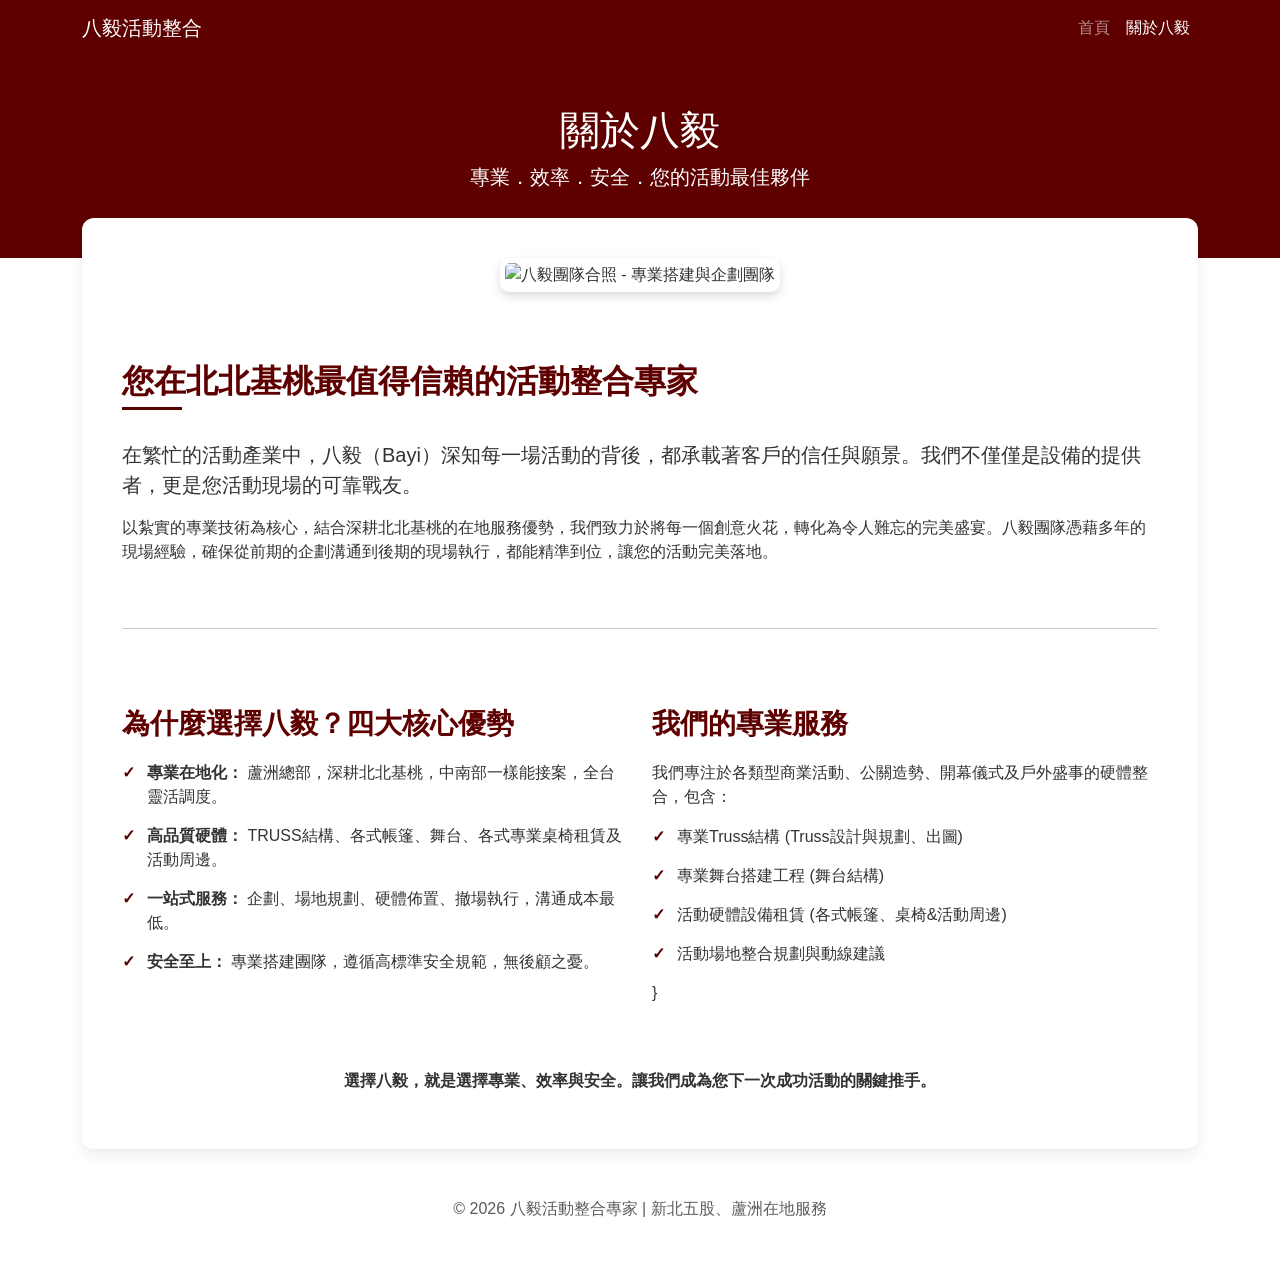
==== about.html @ 5c711c10 "Update about.html" ====
<!DOCTYPE html>
<html lang="zh-Hant">
<head>
    <meta charset="UTF-8">
    <meta name="viewport" content="width=device-width, initial-scale=1.0">
    <title>關於八毅 | 北北基桃活動整合專家 - 專業團隊</title>
    <link href="https://cdn.jsdelivr.net/npm/bootstrap@5.3.0/dist/css/bootstrap.min.css" rel="stylesheet">
 <style>
    :root {
        /* 改用更深、更沈穩的酒紅色 */
        --brand-wine: #5E0000; 
    }

    body { background-color: #ffffff; color: #333; font-family: "Microsoft JhengHei", sans-serif; }

    /* 以下設定維持不變，這樣整體色調會同步變深 */
    .hero-section { background: var(--brand-wine); color: white; padding: 50px 0; text-align: center; }
    .navbar { background-color: var(--brand-wine) !important; }

    .main-content { background: white; padding: 40px; border-radius: 12px; box-shadow: 0 6px 15px rgba(0,0,0,0.08); margin-top: -40px; }
    
    .team-photo-container { text-align: center; margin-bottom: 40px; }
    .team-photo { 
        max-width: 100%; height: auto; border-radius: 10px; 
        box-shadow: 0 4px 10px rgba(0,0,0,0.15); 
        border: 5px solid white; 
    }
    
    h2, h3 { color: var(--brand-wine); font-weight: 600; margin-top: 30px; margin-bottom: 20px; }
    
    .section-title { position: relative; padding-bottom: 10px; margin-bottom: 30px; }
    .section-title:after { content: ''; position: absolute; left: 0; bottom: 0; width: 60px; height: 3px; background-color: var(--brand-wine); }
    
    .advantage-list { list-style: none; padding-left: 0; }
    .advantage-list li { margin-bottom: 15px; position: relative; padding-left: 25px; }
    .advantage-list li:before { content: '✓'; position: absolute; left: 0; color: var(--brand-wine); font-weight: bold; }
</style>
</head>
<body>

    <nav class="navbar navbar-expand-lg navbar-dark bg-dark">
        <div class="container">
            <a class="navbar-brand" href="index.html">八毅活動整合</a>
            <div class="navbar-nav ms-auto">
                <a class="nav-link" href="index.html">首頁</a>
                <a class="nav-link active" href="about.html">關於八毅</a>
            </div>
        </div>
    </nav>

    <div class="hero-section">
        <div class="container">
            <h1>關於八毅</h1>
            <p class="lead">專業．效率．安全．您的活動最佳夥伴</p>
        </div>
    </div>

    <div class="container mb-5">
        <div class="main-content">
            
            <div class="team-photo-container">
                <img src="team-photo.jpg" alt="八毅團隊合照 - 專業搭建與企劃團隊" class="team-photo">
            </div>

            <div class="row">
                <div class="col-lg-12">
                    <h2 class="section-title">您在北北基桃最值得信賴的活動整合專家</h2>
                    <p class="lead">在繁忙的活動產業中，八毅（Bayi）深知每一場活動的背後，都承載著客戶的信任與願景。我們不僅僅是設備的提供者，更是您活動現場的可靠戰友。</p>
                    
                    <p>以紮實的專業技術為核心，結合深耕北北基桃的在地服務優勢，我們致力於將每一個創意火花，轉化為令人難忘的完美盛宴。八毅團隊憑藉多年的現場經驗，確保從前期的企劃溝通到後期的現場執行，都能精準到位，讓您的活動完美落地。</p>
                </div>
            </div>

            <hr class="my-5">

            <div class="row">
                <div class="col-md-6">
                    <h3>為什麼選擇八毅？四大核心優勢</h3>
                    <ul class="advantage-list">
                        <li><strong>專業在地化：</strong> 蘆洲總部，深耕北北基桃，中南部一樣能接案，全台靈活調度。</li>
                        <li><strong>高品質硬體：</strong> TRUSS結構、各式帳篷、舞台、各式專業桌椅租賃及活動周邊。</li>
                        <li><strong>一站式服務：</strong> 企劃、場地規劃、硬體佈置、撤場執行，溝通成本最低。</li>
                        <li><strong>安全至上：</strong> 專業搭建團隊，遵循高標準安全規範，無後顧之憂。</li>
                    </ul>
                </div>
                <div class="col-md-6">
                    <h3>我們的專業服務</h3>
                    <p>我們專注於各類型商業活動、公關造勢、開幕儀式及戶外盛事的硬體整合，包含：</p>
                    <ul class="advantage-list">
                        <li>專業Truss結構 (Truss設計與規劃、出圖)</li>
                        <li>專業舞台搭建工程 (舞台結構)</li>
                        <li>活動硬體設備租賃 (各式帳篷、桌椅&活動周邊)</li>
                        <li>活動場地整合規劃與動線建議</li>
                    }</ul>
                </div>
            </div>

            <div class="text-center mt-5">
                <p><strong>選擇八毅，就是選擇專業、效率與安全。讓我們成為您下一次成功活動的關鍵推手。</strong></p>
            </div>
        </div>
    </div>

    <footer class="text-center mt-5 mb-5 text-muted">
        <div class="container">
            <p>&copy; 2026 八毅活動整合專家 | 新北五股、蘆洲在地服務</p>
        </div>
    </footer>

</body>
</html>
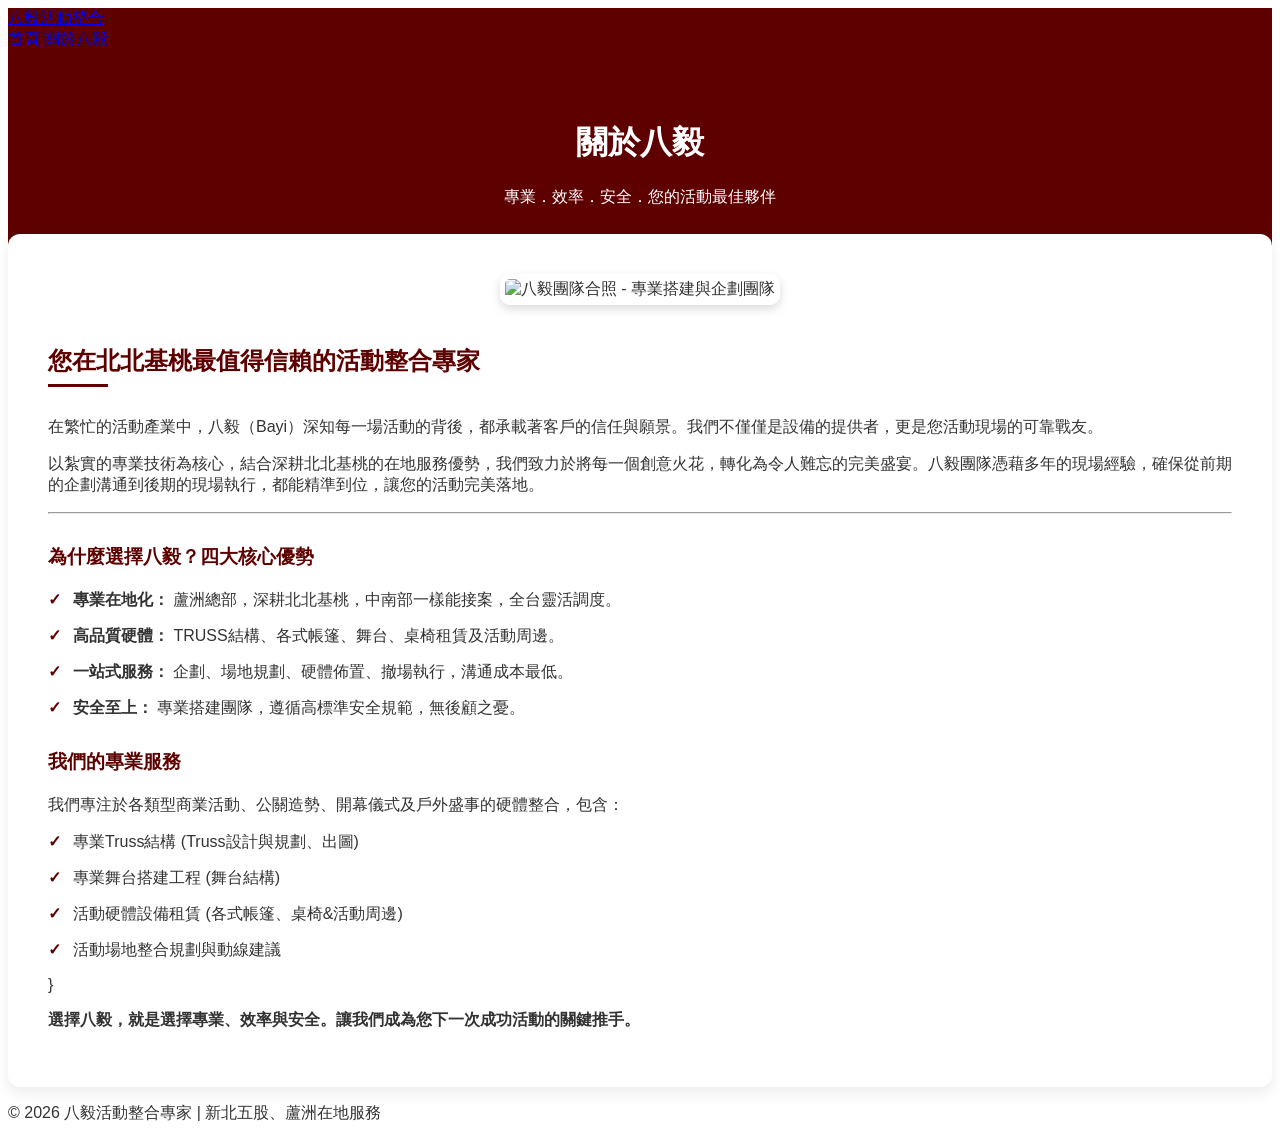
==== commit 16a15171: "Update about.html" ====
--- a/about.html
+++ b/about.html
@@ -4,7 +4,7 @@
     <meta charset="UTF-8">
     <meta name="viewport" content="width=device-width, initial-scale=1.0">
     <title>關於八毅 | 北北基桃活動整合專家 - 專業團隊</title>
-    <link href="https://cdn.jsdelivr.net/npm/bootstrap@5.3.0/dist/css/bootstrap.min.css" rel="stylesheet">
+    <link href="https://i.postimg.cc/3J58dMms/永昌_橫山大山背_圓拱帳_舞台進場.jpg">
  <style>
     :root {
         /* 改用更深、更沈穩的酒紅色 */
@@ -78,7 +78,7 @@
                     <h3>為什麼選擇八毅？四大核心優勢</h3>
                     <ul class="advantage-list">
                         <li><strong>專業在地化：</strong> 蘆洲總部，深耕北北基桃，中南部一樣能接案，全台靈活調度。</li>
-                        <li><strong>高品質硬體：</strong> TRUSS結構、各式帳篷、舞台、各式專業桌椅租賃及活動周邊。</li>
+                        <li><strong>高品質硬體：</strong> TRUSS結構、各式帳篷、舞台、桌椅租賃及活動周邊。</li>
                         <li><strong>一站式服務：</strong> 企劃、場地規劃、硬體佈置、撤場執行，溝通成本最低。</li>
                         <li><strong>安全至上：</strong> 專業搭建團隊，遵循高標準安全規範，無後顧之憂。</li>
                     </ul>
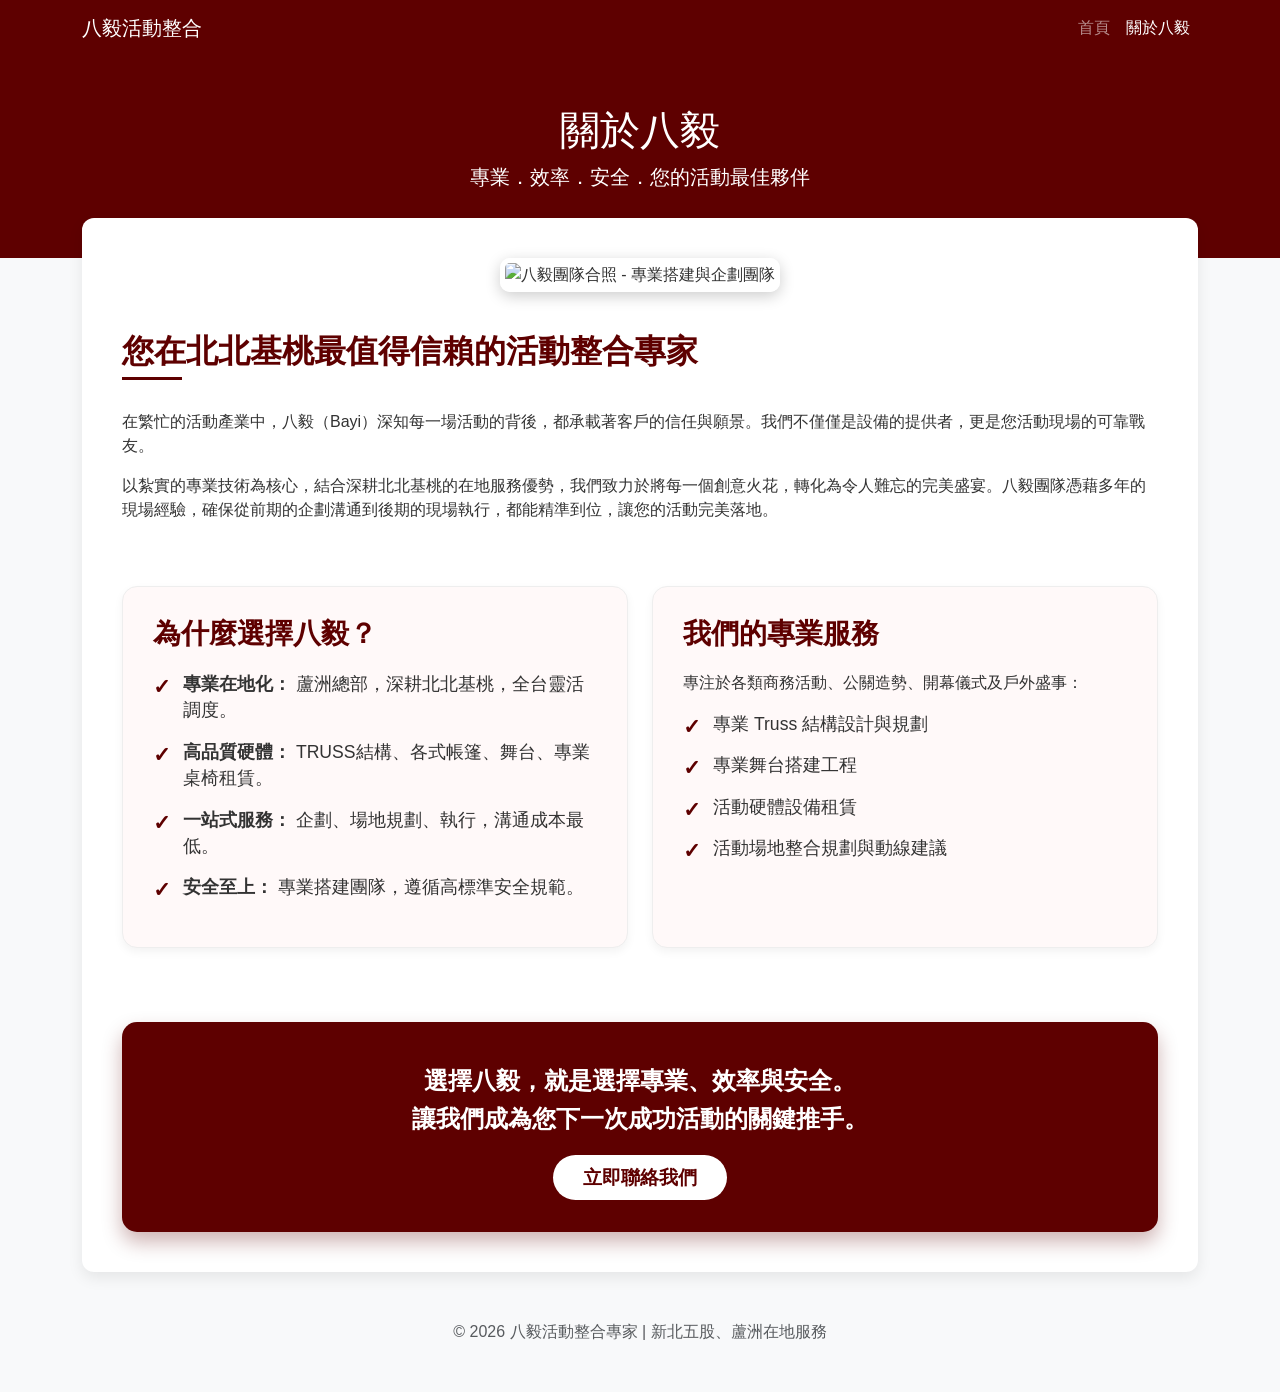
==== commit c9534b5d: "Update about.html" ====
--- a/about.html
+++ b/about.html
@@ -4,37 +4,71 @@
     <meta charset="UTF-8">
     <meta name="viewport" content="width=device-width, initial-scale=1.0">
     <title>關於八毅 | 北北基桃活動整合專家 - 專業團隊</title>
-    <link href="https://i.postimg.cc/3J58dMms/永昌_橫山大山背_圓拱帳_舞台進場.jpg">
- <style>
-    :root {
-        /* 改用更深、更沈穩的酒紅色 */
-        --brand-wine: #5E0000; 
-    }
+    <link href="https://cdn.jsdelivr.net/npm/bootstrap@5.3.0/dist/css/bootstrap.min.css" rel="stylesheet">
+    <style>
+        :root {
+            --brand-wine: #5E0000; 
+        }
 
-    body { background-color: #ffffff; color: #333; font-family: "Microsoft JhengHei", sans-serif; }
+        body { background-color: #f8f9fa; color: #333; font-family: "Microsoft JhengHei", sans-serif; }
 
-    /* 以下設定維持不變，這樣整體色調會同步變深 */
-    .hero-section { background: var(--brand-wine); color: white; padding: 50px 0; text-align: center; }
-    .navbar { background-color: var(--brand-wine) !important; }
+        .hero-section { background: var(--brand-wine); color: white; padding: 50px 0; text-align: center; }
+        .navbar { background-color: var(--brand-wine) !important; }
 
-    .main-content { background: white; padding: 40px; border-radius: 12px; box-shadow: 0 6px 15px rgba(0,0,0,0.08); margin-top: -40px; }
-    
-    .team-photo-container { text-align: center; margin-bottom: 40px; }
-    .team-photo { 
-        max-width: 100%; height: auto; border-radius: 10px; 
-        box-shadow: 0 4px 10px rgba(0,0,0,0.15); 
-        border: 5px solid white; 
-    }
-    
-    h2, h3 { color: var(--brand-wine); font-weight: 600; margin-top: 30px; margin-bottom: 20px; }
-    
-    .section-title { position: relative; padding-bottom: 10px; margin-bottom: 30px; }
-    .section-title:after { content: ''; position: absolute; left: 0; bottom: 0; width: 60px; height: 3px; background-color: var(--brand-wine); }
-    
-    .advantage-list { list-style: none; padding-left: 0; }
-    .advantage-list li { margin-bottom: 15px; position: relative; padding-left: 25px; }
-    .advantage-list li:before { content: '✓'; position: absolute; left: 0; color: var(--brand-wine); font-weight: bold; }
-</style>
+        .main-content { background: white; padding: 40px; border-radius: 12px; box-shadow: 0 6px 15px rgba(0,0,0,0.08); margin-top: -40px; }
+        
+        .team-photo-container { text-align: center; margin-bottom: 40px; }
+        .team-photo { 
+            max-width: 100%; height: auto; border-radius: 10px; 
+            box-shadow: 0 4px 15px rgba(0,0,0,0.2); 
+            border: 5px solid white; 
+        }
+        
+        h2, h3 { color: var(--brand-wine); font-weight: 700; margin-bottom: 20px; }
+        
+        .highlight-box {
+            background-color: #fff9f9;
+            padding: 30px;
+            border-radius: 15px;
+            border: 1px solid #eee;
+            box-shadow: 0 4px 10px rgba(0,0,0,0.05);
+            height: 100%;
+        }
+
+        /* 重點強調區塊與按鈕 */
+        .cta-final-box {
+            background-color: var(--brand-wine);
+            color: white;
+            padding: 40px;
+            border-radius: 15px;
+            margin-top: 50px;
+            text-align: center;
+            box-shadow: 0 10px 20px rgba(94, 0, 0, 0.3);
+        }
+        .cta-final-box p { font-size: 1.5rem; font-weight: 700; margin-bottom: 25px; line-height: 1.6; }
+        .btn-contact {
+            background-color: white;
+            color: var(--brand-wine);
+            font-weight: 700;
+            padding: 12px 30px;
+            font-size: 1.2rem;
+            border-radius: 50px;
+            text-decoration: none;
+            transition: transform 0.2s, box-shadow 0.2s;
+        }
+        .btn-contact:hover {
+            transform: scale(1.05);
+            box-shadow: 0 4px 15px rgba(0,0,0,0.2);
+            color: var(--brand-wine);
+        }
+
+        .section-title { position: relative; padding-bottom: 10px; margin-bottom: 30px; }
+        .section-title:after { content: ''; position: absolute; left: 0; bottom: 0; width: 60px; height: 3px; background-color: var(--brand-wine); }
+        
+        .advantage-list { list-style: none; padding-left: 0; }
+        .advantage-list li { margin-bottom: 15px; position: relative; padding-left: 30px; font-size: 1.1em; }
+        .advantage-list li:before { content: '✓'; position: absolute; left: 0; color: var(--brand-wine); font-weight: bold; font-size: 1.2em; }
+    </style>
 </head>
 <body>
 
@@ -59,44 +93,46 @@
         <div class="main-content">
             
             <div class="team-photo-container">
-                <img src="team-photo.jpg" alt="八毅團隊合照 - 專業搭建與企劃團隊" class="team-photo">
+                <img src="https://i.postimg.cc/3J58dMms/永昌_橫山大山背_圓拱帳_舞台進場.jpg" alt="八毅團隊合照 - 專業搭建與企劃團隊" class="team-photo">
             </div>
 
-            <div class="row">
+            <div class="row mb-5">
                 <div class="col-lg-12">
                     <h2 class="section-title">您在北北基桃最值得信賴的活動整合專家</h2>
-                    <p class="lead">在繁忙的活動產業中，八毅（Bayi）深知每一場活動的背後，都承載著客戶的信任與願景。我們不僅僅是設備的提供者，更是您活動現場的可靠戰友。</p>
-                    
+                    <p>在繁忙的活動產業中，八毅（Bayi）深知每一場活動的背後，都承載著客戶的信任與願景。我們不僅僅是設備的提供者，更是您活動現場的可靠戰友。</p>
                     <p>以紮實的專業技術為核心，結合深耕北北基桃的在地服務優勢，我們致力於將每一個創意火花，轉化為令人難忘的完美盛宴。八毅團隊憑藉多年的現場經驗，確保從前期的企劃溝通到後期的現場執行，都能精準到位，讓您的活動完美落地。</p>
                 </div>
             </div>
 
-            <hr class="my-5">
-
             <div class="row">
-                <div class="col-md-6">
-                    <h3>為什麼選擇八毅？四大核心優勢</h3>
-                    <ul class="advantage-list">
-                        <li><strong>專業在地化：</strong> 蘆洲總部，深耕北北基桃，中南部一樣能接案，全台靈活調度。</li>
-                        <li><strong>高品質硬體：</strong> TRUSS結構、各式帳篷、舞台、桌椅租賃及活動周邊。</li>
-                        <li><strong>一站式服務：</strong> 企劃、場地規劃、硬體佈置、撤場執行，溝通成本最低。</li>
-                        <li><strong>安全至上：</strong> 專業搭建團隊，遵循高標準安全規範，無後顧之憂。</li>
-                    </ul>
+                <div class="col-md-6 mb-4">
+                    <div class="highlight-box">
+                        <h3>為什麼選擇八毅？</h3>
+                        <ul class="advantage-list">
+                            <li><strong>專業在地化：</strong> 蘆洲總部，深耕北北基桃，全台靈活調度。</li>
+                            <li><strong>高品質硬體：</strong> TRUSS結構、各式帳篷、舞台、專業桌椅租賃。</li>
+                            <li><strong>一站式服務：</strong> 企劃、場地規劃、執行，溝通成本最低。</li>
+                            <li><strong>安全至上：</strong> 專業搭建團隊，遵循高標準安全規範。</li>
+                        </ul>
+                    </div>
                 </div>
-                <div class="col-md-6">
-                    <h3>我們的專業服務</h3>
-                    <p>我們專注於各類型商業活動、公關造勢、開幕儀式及戶外盛事的硬體整合，包含：</p>
-                    <ul class="advantage-list">
-                        <li>專業Truss結構 (Truss設計與規劃、出圖)</li>
-                        <li>專業舞台搭建工程 (舞台結構)</li>
-                        <li>活動硬體設備租賃 (各式帳篷、桌椅&活動周邊)</li>
-                        <li>活動場地整合規劃與動線建議</li>
-                    }</ul>
+                <div class="col-md-6 mb-4">
+                    <div class="highlight-box">
+                        <h3>我們的專業服務</h3>
+                        <p>專注於各類商務活動、公關造勢、開幕儀式及戶外盛事：</p>
+                        <ul class="advantage-list">
+                            <li>專業 Truss 結構設計與規劃</li>
+                            <li>專業舞台搭建工程</li>
+                            <li>活動硬體設備租賃</li>
+                            <li>活動場地整合規劃與動線建議</li>
+                        </ul>
+                    </div>
                 </div>
             </div>
 
-            <div class="text-center mt-5">
-                <p><strong>選擇八毅，就是選擇專業、效率與安全。讓我們成為您下一次成功活動的關鍵推手。</strong></p>
+            <div class="cta-final-box">
+                <p>選擇八毅，就是選擇專業、效率與安全。<br>讓我們成為您下一次成功活動的關鍵推手。</p>
+                <a href="mailto:your-email@example.com" class="btn-contact">立即聯絡我們</a>
             </div>
         </div>
     </div>
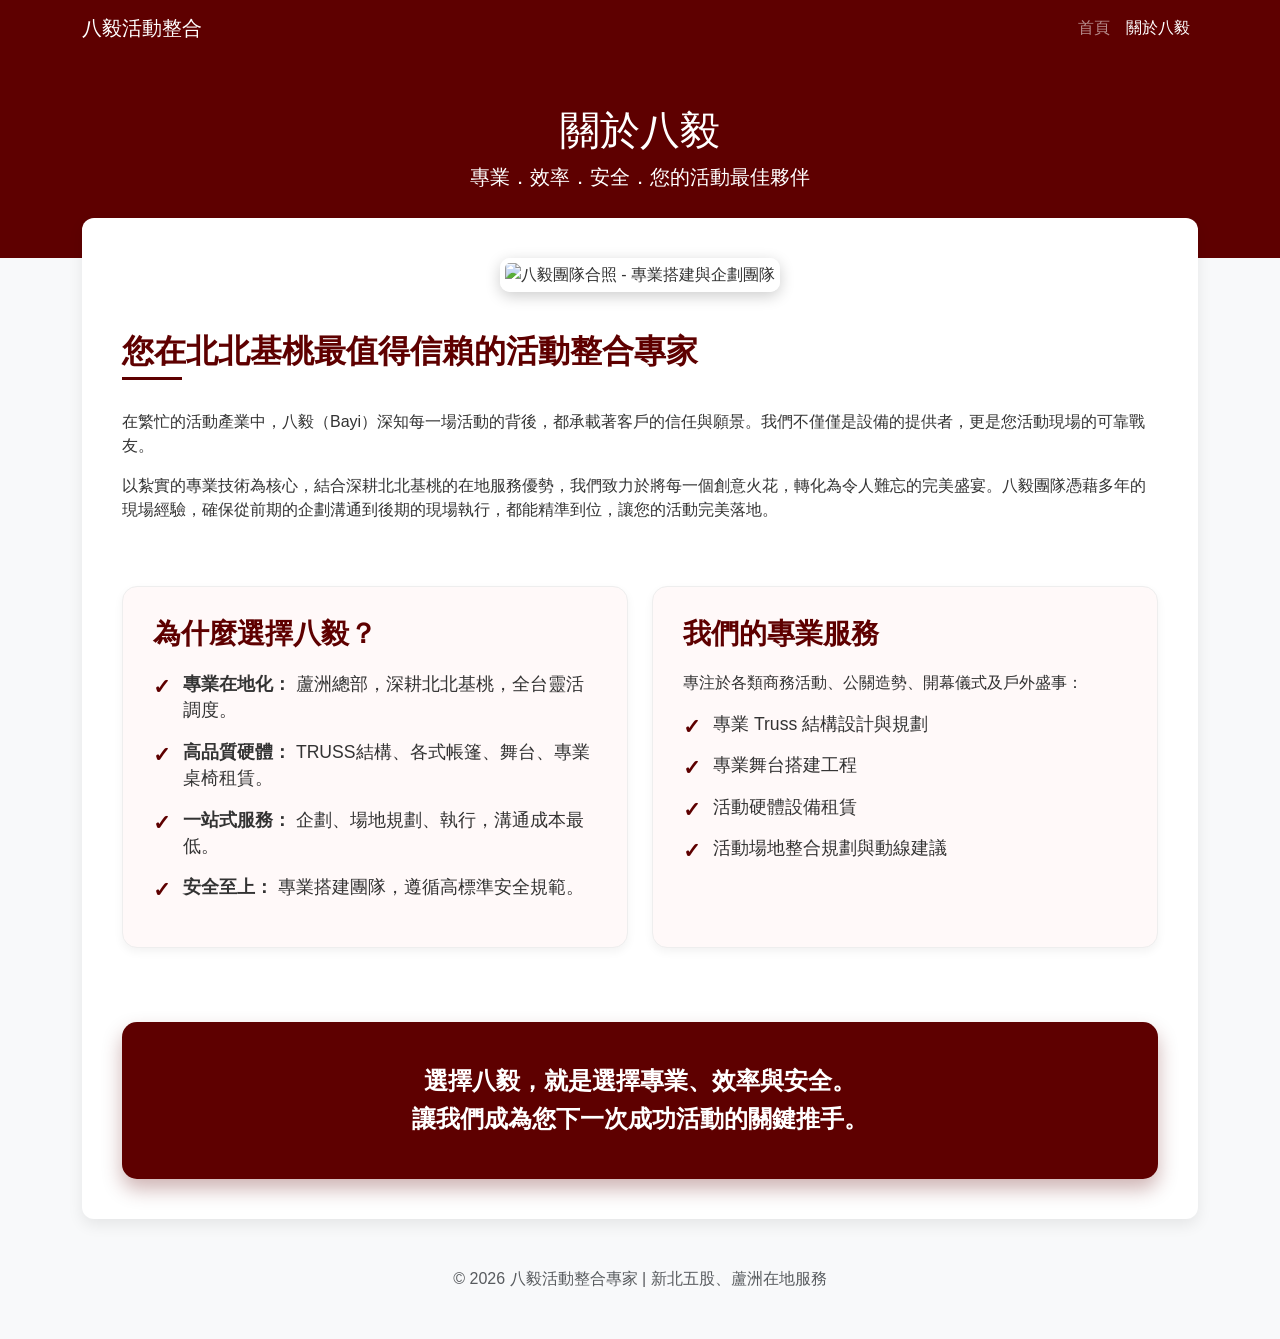
==== commit b841382d: "Update about.html" ====
--- a/about.html
+++ b/about.html
@@ -35,7 +35,7 @@
             height: 100%;
         }
 
-        /* 重點強調區塊與按鈕 */
+        /* 重點強調區塊樣式 */
         .cta-final-box {
             background-color: var(--brand-wine);
             color: white;
@@ -45,22 +45,7 @@
             text-align: center;
             box-shadow: 0 10px 20px rgba(94, 0, 0, 0.3);
         }
-        .cta-final-box p { font-size: 1.5rem; font-weight: 700; margin-bottom: 25px; line-height: 1.6; }
-        .btn-contact {
-            background-color: white;
-            color: var(--brand-wine);
-            font-weight: 700;
-            padding: 12px 30px;
-            font-size: 1.2rem;
-            border-radius: 50px;
-            text-decoration: none;
-            transition: transform 0.2s, box-shadow 0.2s;
-        }
-        .btn-contact:hover {
-            transform: scale(1.05);
-            box-shadow: 0 4px 15px rgba(0,0,0,0.2);
-            color: var(--brand-wine);
-        }
+        .cta-final-box p { font-size: 1.5rem; font-weight: 700; margin: 0; line-height: 1.6; }
 
         .section-title { position: relative; padding-bottom: 10px; margin-bottom: 30px; }
         .section-title:after { content: ''; position: absolute; left: 0; bottom: 0; width: 60px; height: 3px; background-color: var(--brand-wine); }
@@ -132,7 +117,6 @@
 
             <div class="cta-final-box">
                 <p>選擇八毅，就是選擇專業、效率與安全。<br>讓我們成為您下一次成功活動的關鍵推手。</p>
-                <a href="mailto:your-email@example.com" class="btn-contact">立即聯絡我們</a>
             </div>
         </div>
     </div>
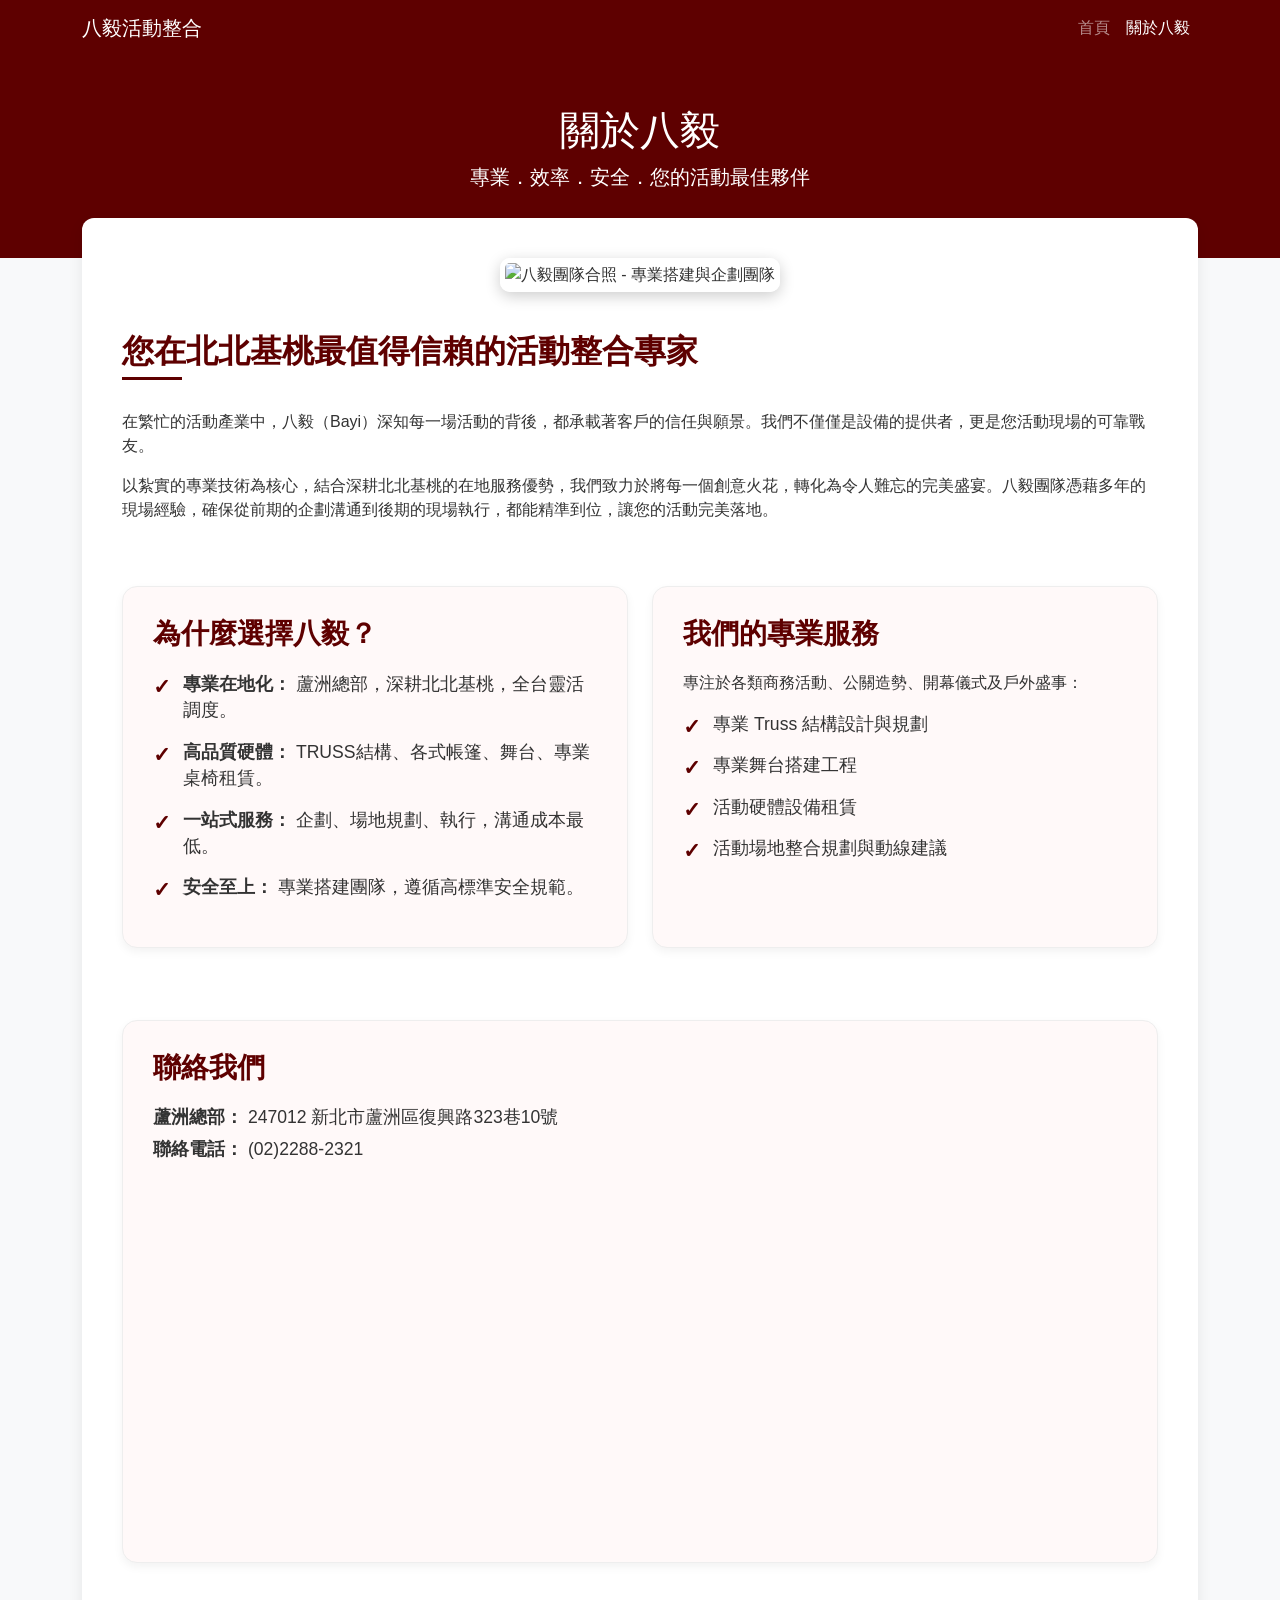
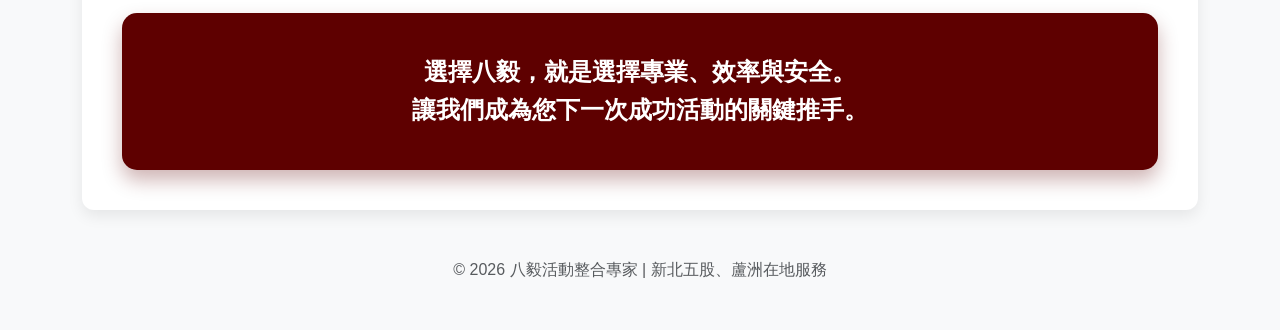
==== commit a9baa5c7: "Update about.html" ====
--- a/about.html
+++ b/about.html
@@ -26,7 +26,7 @@
         
         h2, h3 { color: var(--brand-wine); font-weight: 700; margin-bottom: 20px; }
         
-        .highlight-box {
+        .highlight-box, .contact-info-box {
             background-color: #fff9f9;
             padding: 30px;
             border-radius: 15px;
@@ -35,7 +35,6 @@
             height: 100%;
         }
 
-        /* 重點強調區塊樣式 */
         .cta-final-box {
             background-color: var(--brand-wine);
             color: white;
@@ -53,6 +52,17 @@
         .advantage-list { list-style: none; padding-left: 0; }
         .advantage-list li { margin-bottom: 15px; position: relative; padding-left: 30px; font-size: 1.1em; }
         .advantage-list li:before { content: '✓'; position: absolute; left: 0; color: var(--brand-wine); font-weight: bold; font-size: 1.2em; }
+
+        /* 地圖專用樣式 */
+        .map-container {
+            width: 100%;
+            height: 350px;
+            margin-top: 20px;
+            border-radius: 10px;
+            overflow: hidden;
+            /* 讓地圖變成深色系與網站配合 */
+            filter: grayscale(1) invert(1) contrast(0.8);
+        }
     </style>
 </head>
 <body>
@@ -89,7 +99,7 @@
                 </div>
             </div>
 
-            <div class="row">
+            <div class="row mb-5">
                 <div class="col-md-6 mb-4">
                     <div class="highlight-box">
                         <h3>為什麼選擇八毅？</h3>
@@ -115,6 +125,20 @@
                 </div>
             </div>
 
+            <div class="row">
+                <div class="col-lg-12">
+                    <div class="contact-info-box">
+                        <h3>聯絡我們</h3>
+                        <p style="font-size: 1.1rem; margin-bottom: 5px;"><strong>蘆洲總部：</strong> 247012 新北市蘆洲區復興路323巷10號</p>
+                        <p style="font-size: 1.1rem;"><strong>聯絡電話：</strong> (02)2288-2321</p>
+                        
+                        <div class="map-container">
+                            <iframe src="https://www.google.com/maps/embed?pb=!1m18!1m12!1m3!1d3613.567540200547!2d121.4655610761361!3d25.08053673707747!2m3!1f0!2f0!3f0!3m2!1i1024!2i768!4f13.1!3m3!1m2!1s0x3442a8b9409892cb%3A0x63574c8511674406!2zMjQ35paw5YyX5biC6Jmf5rKZ5YyA5aSN6IiH6LevMzIz5be3MTD鍙w!5e0!3m2!1szh-TW!2stw!4v1709443419000!5m2!1szh-TW!2stw" width="100%" height="100%" style="border:0;" allowfullscreen="" loading="lazy"></iframe>
+                        </div>
+                    </div>
+                </div>
+            </div>
+
             <div class="cta-final-box">
                 <p>選擇八毅，就是選擇專業、效率與安全。<br>讓我們成為您下一次成功活動的關鍵推手。</p>
             </div>
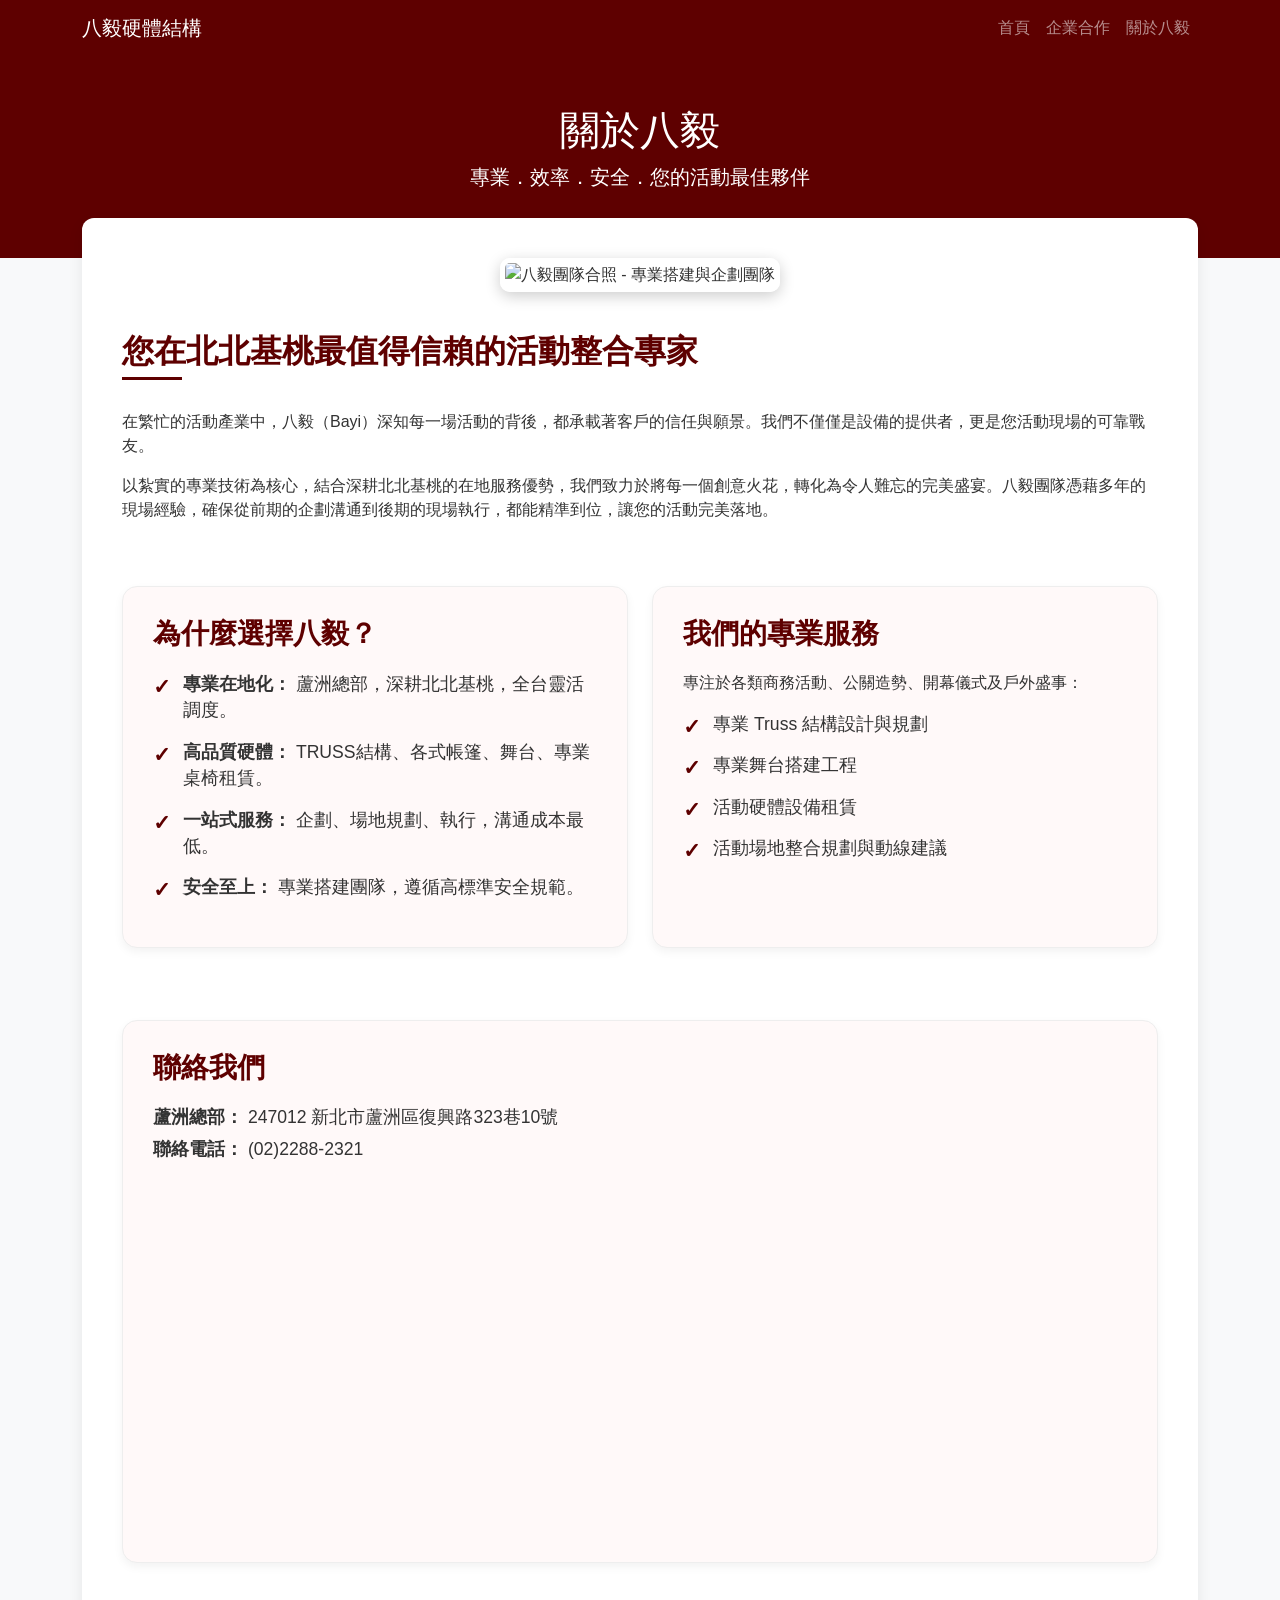
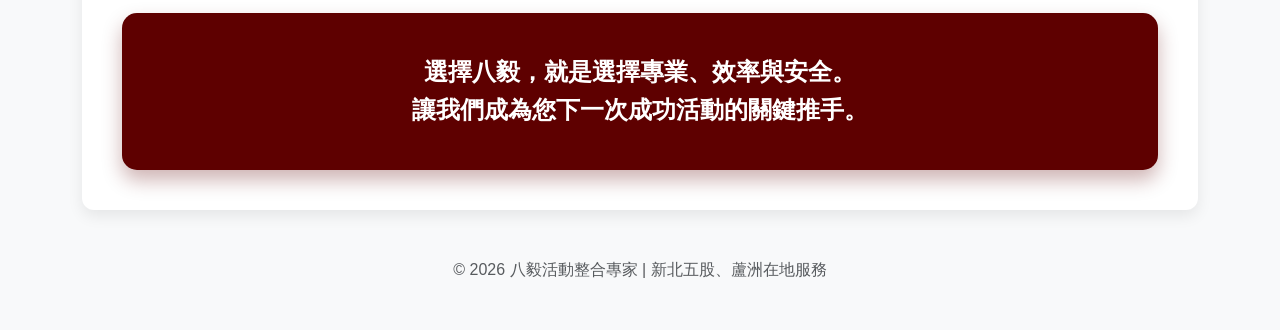
==== commit a30c353a: "Update about.html" ====
--- a/about.html
+++ b/about.html
@@ -3,7 +3,7 @@
 <head>
     <meta charset="UTF-8">
     <meta name="viewport" content="width=device-width, initial-scale=1.0">
-    <title>關於八毅 | 北北基桃活動整合專家 - 專業團隊</title>
+    <title>關於八毅 | 展場硬體結構 - 專業團隊</title>
     <link href="https://cdn.jsdelivr.net/npm/bootstrap@5.3.0/dist/css/bootstrap.min.css" rel="stylesheet">
     <style>
         :root {
@@ -54,28 +54,33 @@
         .advantage-list li:before { content: '✓'; position: absolute; left: 0; color: var(--brand-wine); font-weight: bold; font-size: 1.2em; }
 
         /* 地圖專用樣式 */
-        .map-container {
-            width: 100%;
-            height: 350px;
-            margin-top: 20px;
-            border-radius: 10px;
-            overflow: hidden;
-            /* 讓地圖變成深色系與網站配合 */
-            filter: grayscale(1) invert(1) contrast(0.8);
-        }
+.map-container {
+    width: 100%;
+    height: 350px;
+    margin-top: 20px;
+    border-radius: 10px;
+    overflow: hidden;
+    /* 濾鏡已移除，恢復彩色 */
+}
     </style>
 </head>
 <body>
 
-    <nav class="navbar navbar-expand-lg navbar-dark bg-dark">
-        <div class="container">
-            <a class="navbar-brand" href="index.html">八毅活動整合</a>
-            <div class="navbar-nav ms-auto">
-                <a class="nav-link" href="index.html">首頁</a>
-                <a class="nav-link active" href="about.html">關於八毅</a>
-            </div>
+   <nav class="navbar navbar-expand-lg navbar-dark" style="background-color: #66001a;">
+    <div class="container">
+        <a class="navbar-brand" href="index.html">八毅硬體結構</a>
+        <button class="navbar-toggler" type="button" data-bs-toggle="collapse" data-bs-target="#navbarNav">
+            <span class="navbar-toggler-icon"></span>
+        </button>
+        <div class="collapse navbar-collapse justify-content-end" id="navbarNav">
+            <ul class="navbar-nav">
+                <li class="nav-item"><a class="nav-link" href="index.html">首頁</a></li>
+                <li class="nav-item"><a class="nav-link" href="cooperation.html">企業合作</a></li>
+                <li class="nav-item"><a class="nav-link" href="about.html">關於八毅</a></li>
+            </ul>
         </div>
-    </nav>
+    </div>
+</nav>
 
     <div class="hero-section">
         <div class="container">
@@ -126,19 +131,18 @@
             </div>
 
             <div class="row">
-                <div class="col-lg-12">
-                    <div class="contact-info-box">
-                        <h3>聯絡我們</h3>
-                        <p style="font-size: 1.1rem; margin-bottom: 5px;"><strong>蘆洲總部：</strong> 247012 新北市蘆洲區復興路323巷10號</p>
-                        <p style="font-size: 1.1rem;"><strong>聯絡電話：</strong> (02)2288-2321</p>
-                        
-                        <div class="map-container">
-                            <iframe src="https://www.google.com/maps/embed?pb=!1m18!1m12!1m3!1d3613.567540200547!2d121.4655610761361!3d25.08053673707747!2m3!1f0!2f0!3f0!3m2!1i1024!2i768!4f13.1!3m3!1m2!1s0x3442a8b9409892cb%3A0x63574c8511674406!2zMjQ35paw5YyX5biC6Jmf5rKZ5YyA5aSN6IiH6LevMzIz5be3MTD鍙w!5e0!3m2!1szh-TW!2stw!4v1709443419000!5m2!1szh-TW!2stw" width="100%" height="100%" style="border:0;" allowfullscreen="" loading="lazy"></iframe>
-                        </div>
-                    </div>
-                </div>
-            </div>
-
+    <div class="col-lg-12">
+        <div class="contact-info-box">
+            <h3>聯絡我們</h3>
+            <p style="font-size: 1.1rem; margin-bottom: 5px;"><strong>蘆洲總部：</strong> 247012 新北市蘆洲區復興路323巷10號</p>
+            <p style="font-size: 1.1rem;"><strong>聯絡電話：</strong> (02)2288-2321</p>
+            
+            <div class="map-container">
+    <iframe src="https://www.google.com/maps/embed?pb=!1m18!1m12!1m3!1d3613.298269266964!2d121.48097967616465!3d25.09176277777901!2m3!1f0!2f0!3f0!3m2!1i1024!2i768!4f13.1!3m3!1m2!1s0x3442af2c369e01e9%3A0xd5c2e0135e3da304!2zMjQ35paw5YyX5biC6JiG5rSy5Y2A5b6p6IiI6LevMzIz5be3MTDomZ8!5e0!3m2!1szh-TW!2stw!4v1772516137619!5m2!1szh-TW!2stw" width="100%" height="100%" style="border:0;" allowfullscreen="" loading="lazy" referrerpolicy="no-referrer-when-downgrade"></iframe>
+</div>
+        </div>
+    </div>
+</div>
             <div class="cta-final-box">
                 <p>選擇八毅，就是選擇專業、效率與安全。<br>讓我們成為您下一次成功活動的關鍵推手。</p>
             </div>
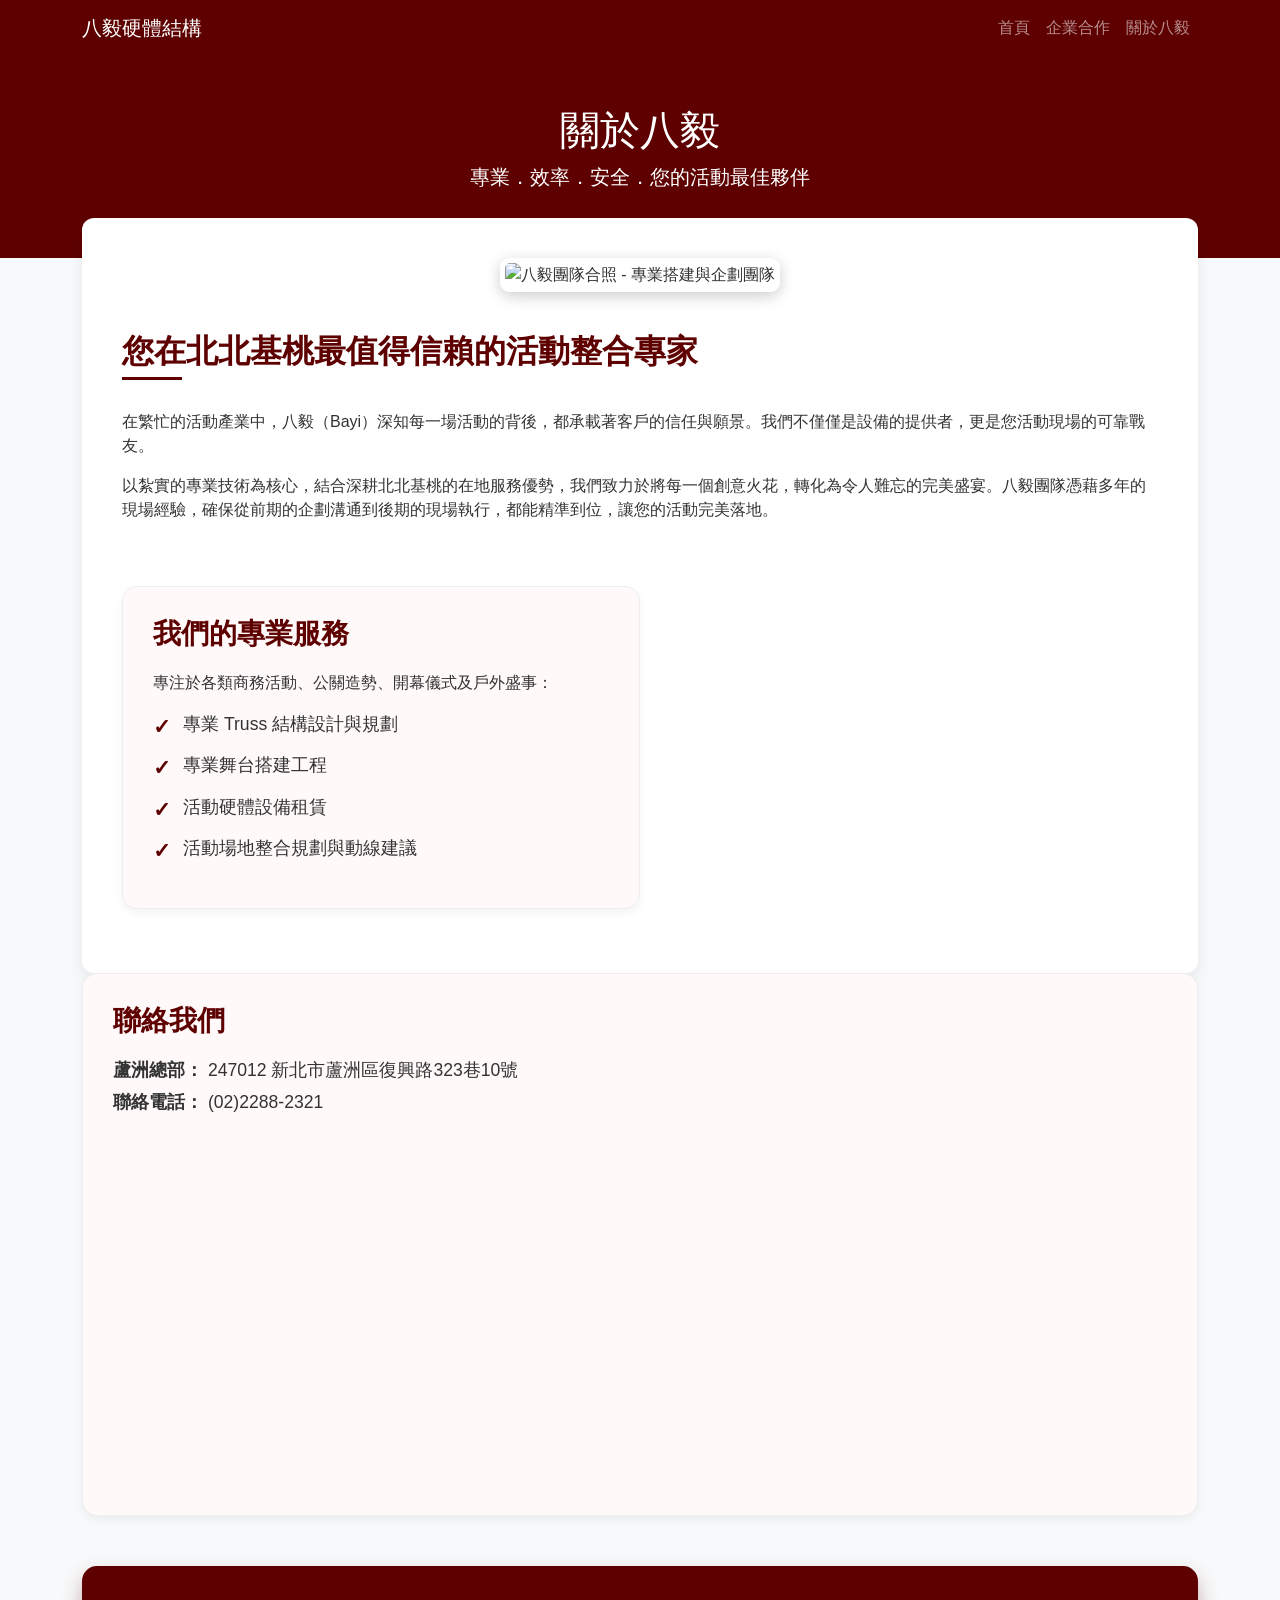
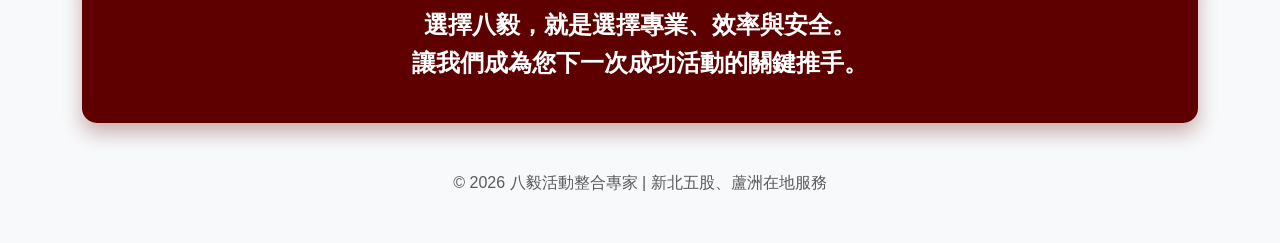
==== commit 09f504d8: "Update about.html" ====
--- a/about.html
+++ b/about.html
@@ -104,18 +104,7 @@
                 </div>
             </div>
 
-            <div class="row mb-5">
-                <div class="col-md-6 mb-4">
-                    <div class="highlight-box">
-                        <h3>為什麼選擇八毅？</h3>
-                        <ul class="advantage-list">
-                            <li><strong>專業在地化：</strong> 蘆洲總部，深耕北北基桃，全台靈活調度。</li>
-                            <li><strong>高品質硬體：</strong> TRUSS結構、各式帳篷、舞台、專業桌椅租賃。</li>
-                            <li><strong>一站式服務：</strong> 企劃、場地規劃、執行，溝通成本最低。</li>
-                            <li><strong>安全至上：</strong> 專業搭建團隊，遵循高標準安全規範。</li>
-                        </ul>
-                    </div>
-                </div>
+           
                 <div class="col-md-6 mb-4">
                     <div class="highlight-box">
                         <h3>我們的專業服務</h3>
@@ -154,6 +143,6 @@
             <p>&copy; 2026 八毅活動整合專家 | 新北五股、蘆洲在地服務</p>
         </div>
     </footer>
-
+<script src="https://cdn.jsdelivr.net/npm/bootstrap@5.3.0/dist/js/bootstrap.bundle.min.js"></script>
 </body>
 </html>
